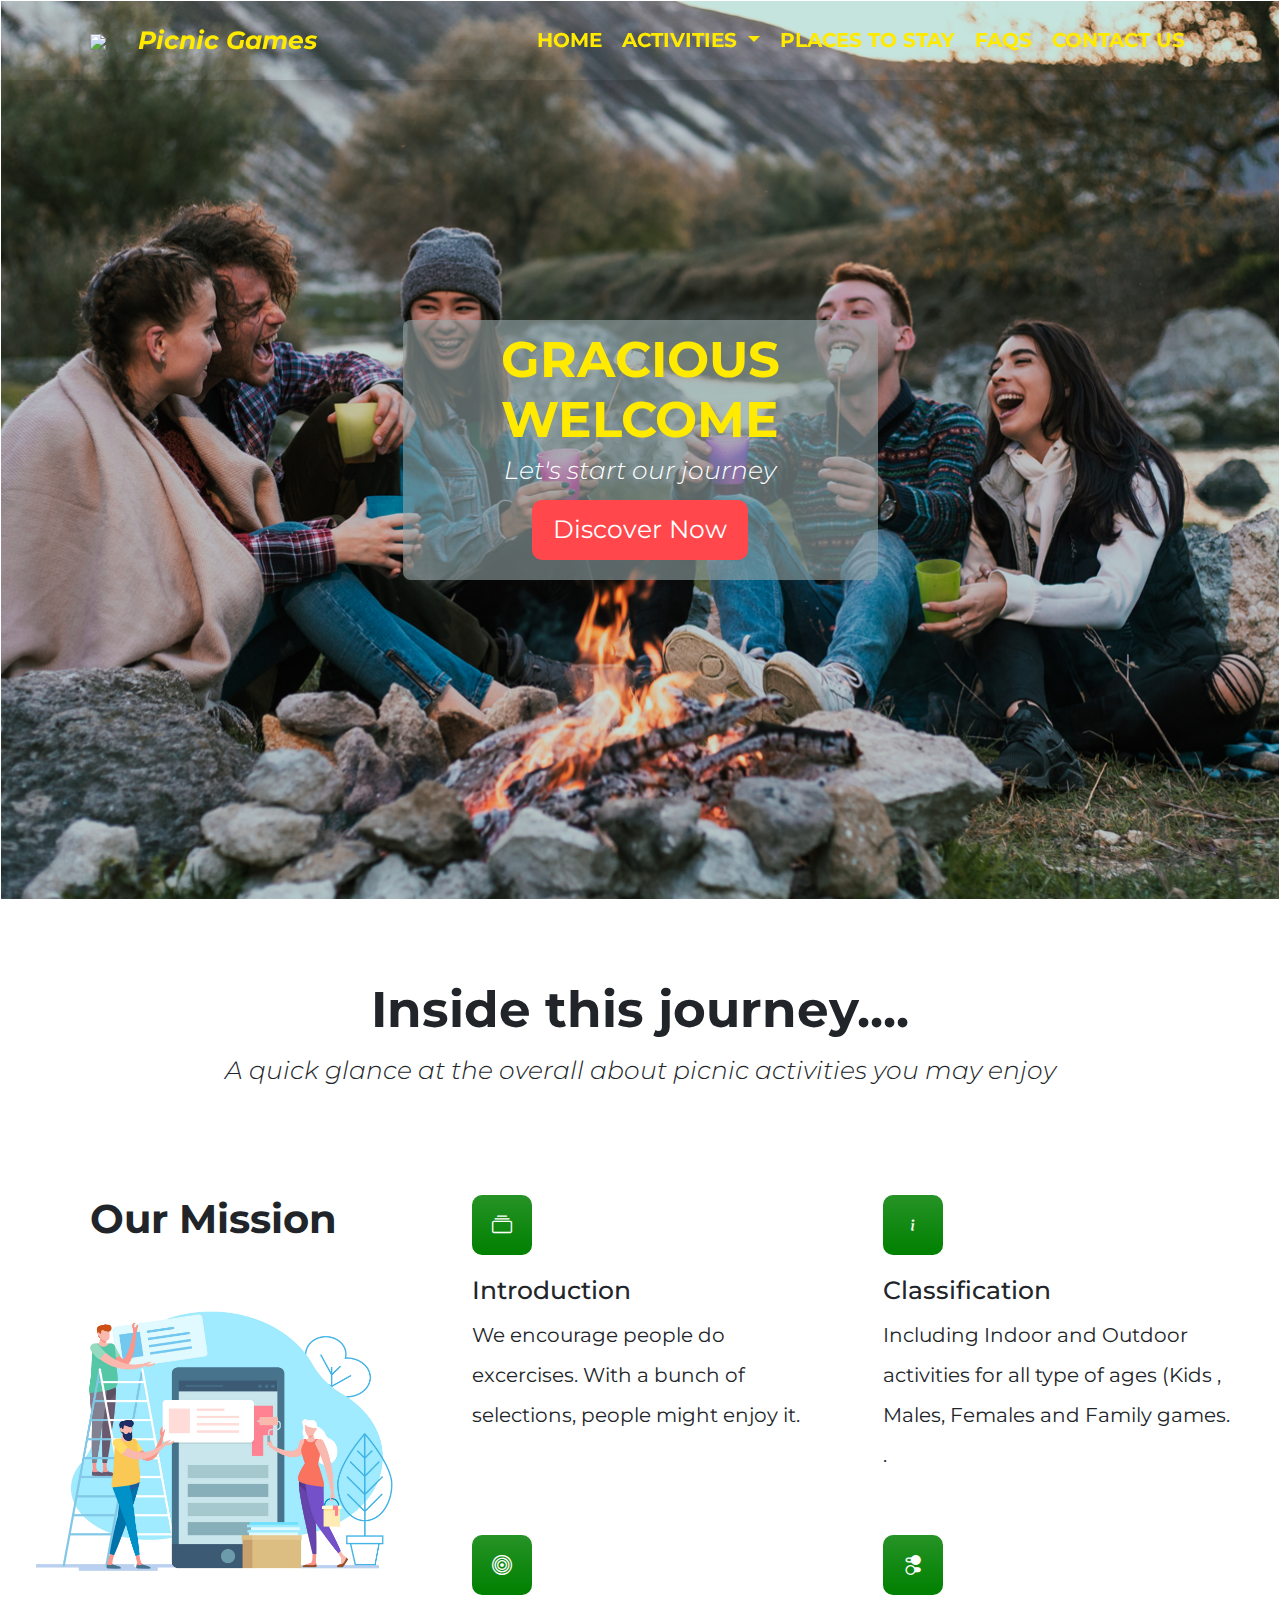
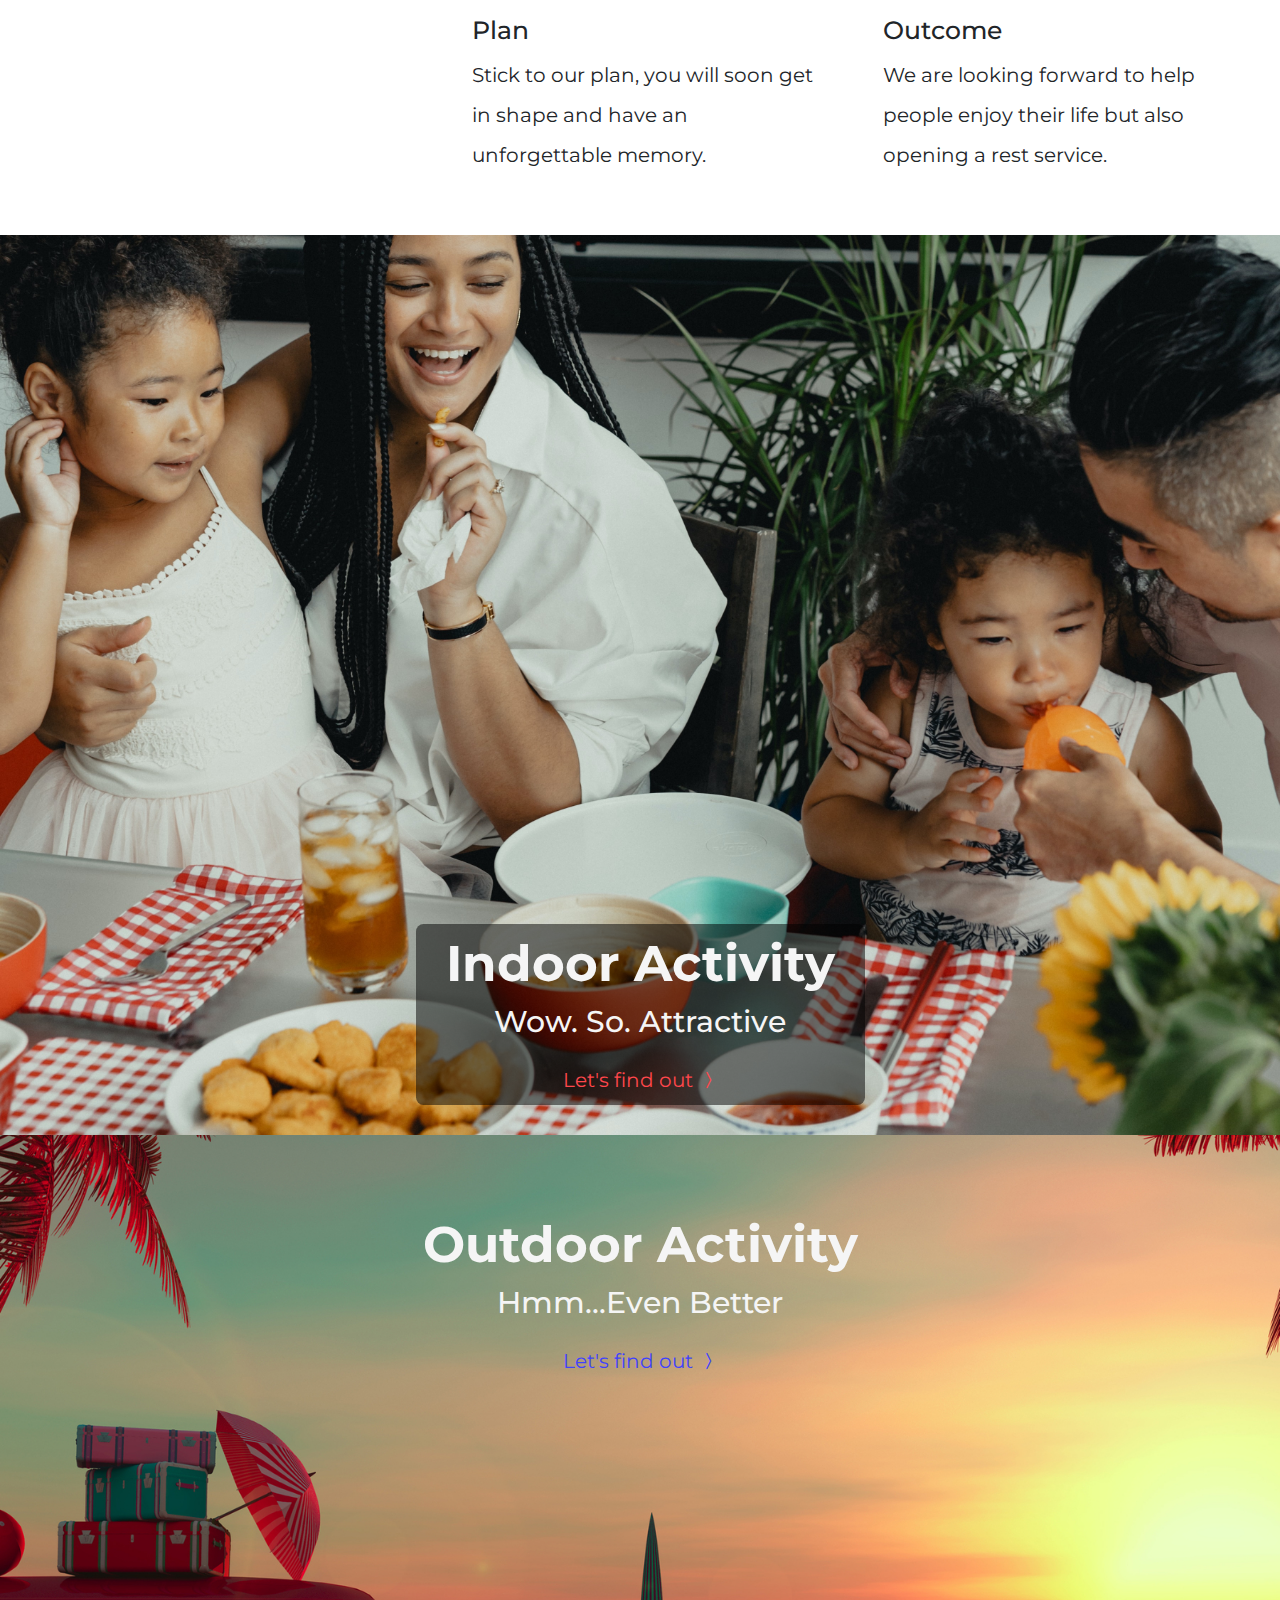
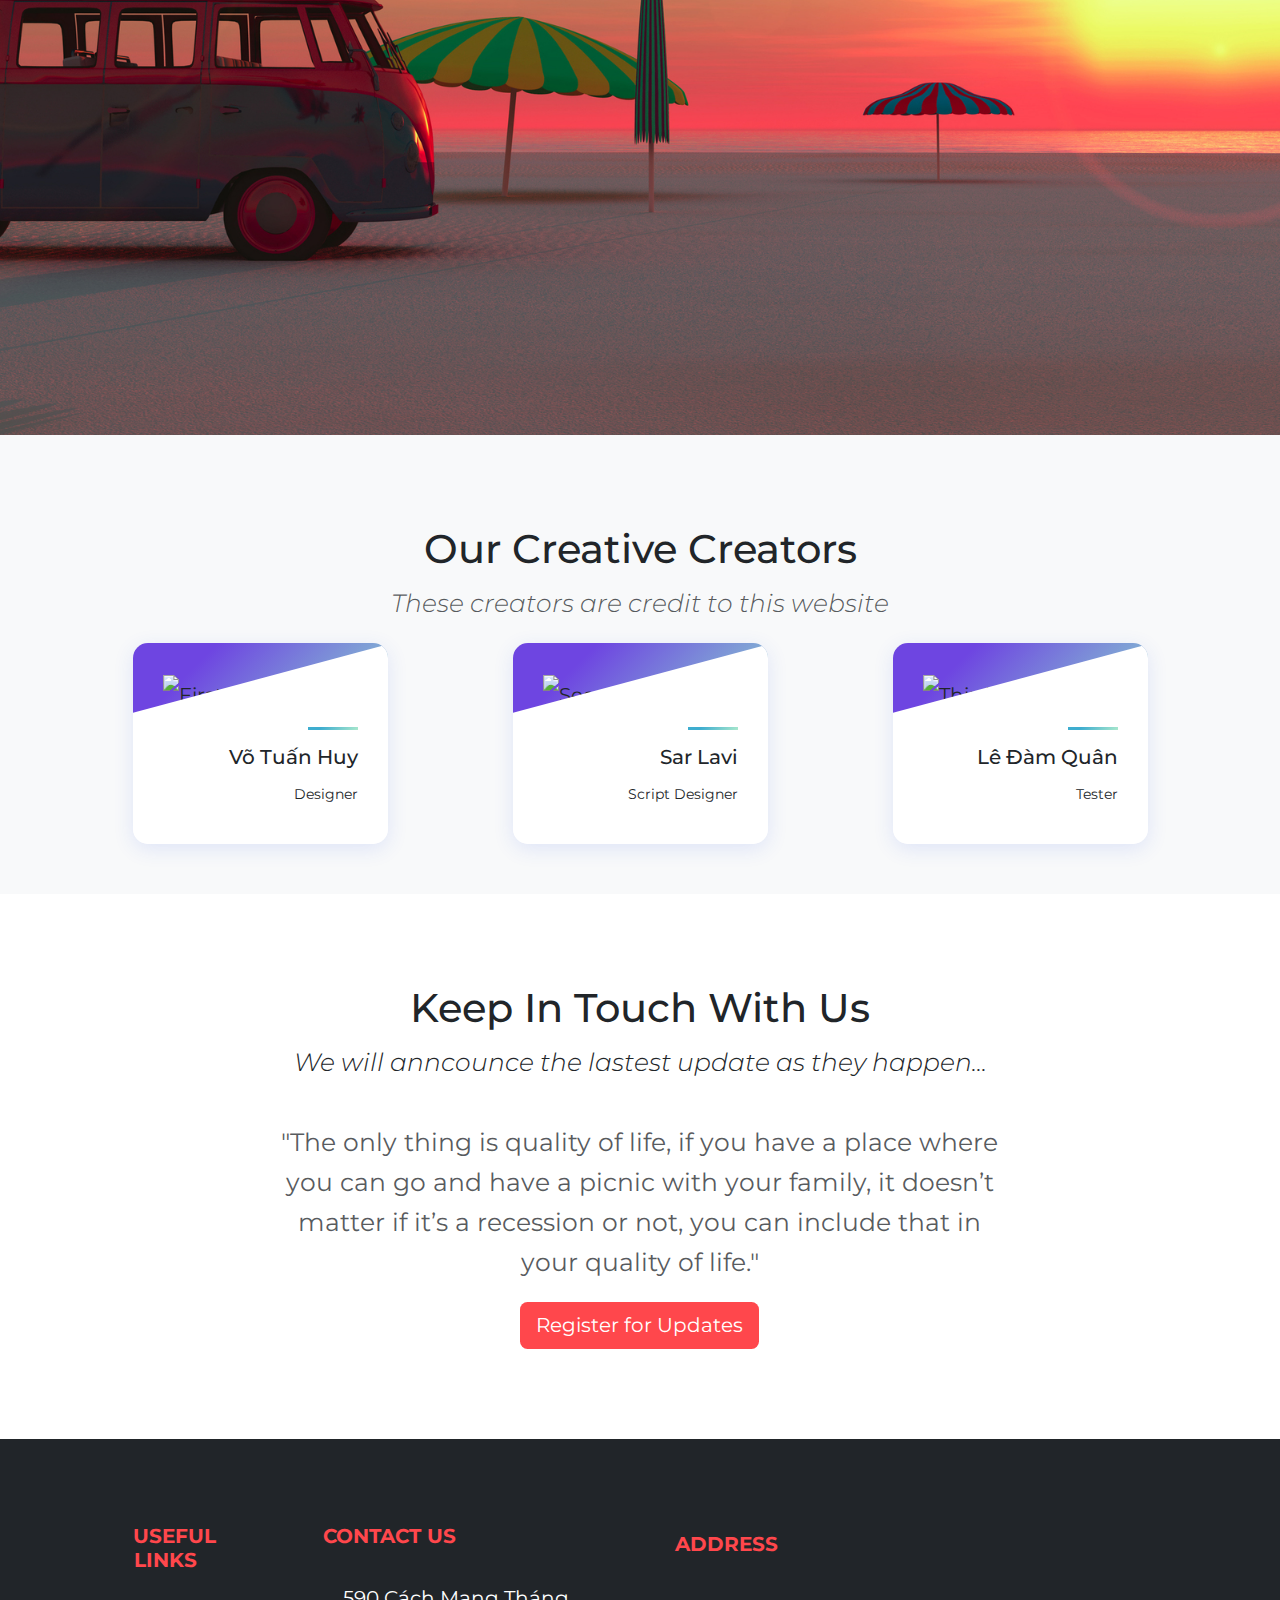
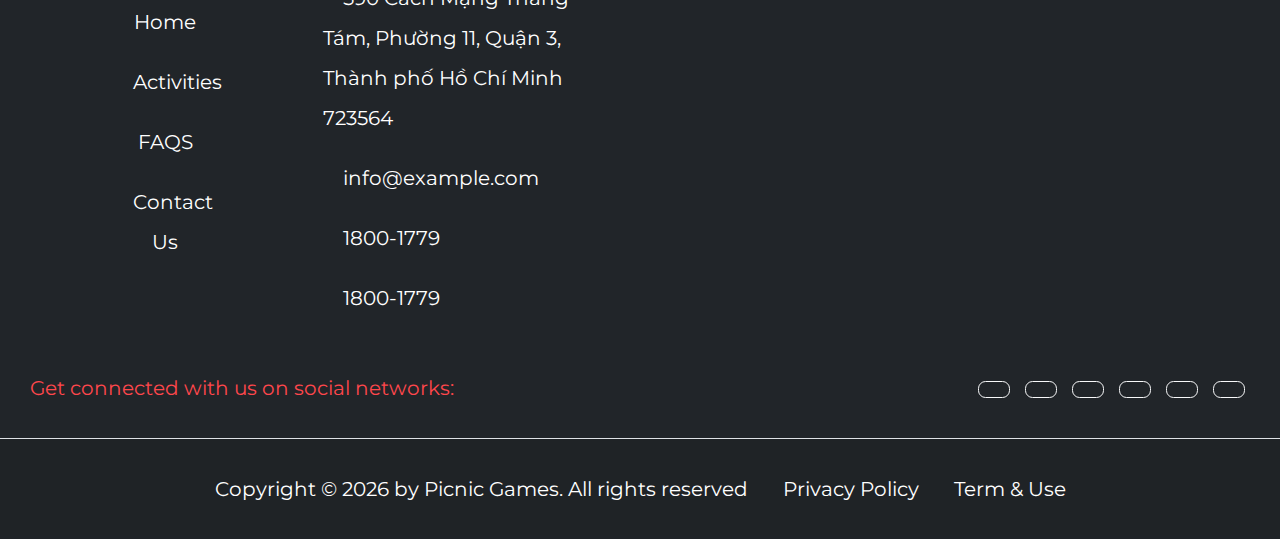
==== eProject-master/index.html @ 80cca402 "update" ====
<!DOCTYPE html>
<html lang="en">

<head>
    <meta charset="UTF-8">
    <meta http-equiv="X-UA-Compatible" content="IE=edge">
    <meta name="viewport" content="width=device-width, initial-scale=1.0">
    <title>Home</title>
    <!--CSS FILE-->
    <link href="https://cdn.jsdelivr.net/npm/bootstrap@5.1.2/dist/css/bootstrap.min.css" rel="stylesheet">
    <link rel="stylesheet" href="https://cdn.jsdelivr.net/npm/bootstrap-icons@1.7.1/font/bootstrap-icons.css">
    <link rel="stylesheet" href="https://cdnjs.cloudflare.com/ajax/libs/font-awesome/6.0.0-beta3/css/all.min.css"
        integrity="sha512-Fo3rlrZj/k7ujTnHg4CGR2D7kSs0v4LLanw2qksYuRlEzO+tcaEPQogQ0KaoGN26/zrn20ImR1DfuLWnOo7aBA=="
        crossorigin="anonymous" referrerpolicy="no-referrer" type="text/css">
    <link rel="stylesheet" href="css/home.css">
    <!--CSS FILE END-->

     <!--Font Css-->
     <link rel="preconnect" href="https://fonts.googleapis.com">
     <link rel="preconnect" href="https://fonts.gstatic.com" crossorigin>
     <link href="https://fonts.googleapis.com/css2?family=Montserrat:wght@400;700&display=swap" rel="stylesheet">
     <!--Font Css End-->

    <!--SCRIPT FILE-->
    <script src="https://cdnjs.cloudflare.com/ajax/libs/popper.js/1.16.0/umd/popper.min.js"></script>
    <script src="https://cdn.jsdelivr.net/npm/bootstrap@5.1.2/dist/js/bootstrap.bundle.min.js"></script>
    <script src="https://code.jquery.com/jquery-3.6.0.js"
        integrity="sha256-H+K7U5CnXl1h5ywQfKtSj8PCmoN9aaq30gDh27Xc0jk=" crossorigin="anonymous"></script>
    <script src="js/home.js"></script>
    <!--SCRIPT FILE END-->

    <style>
        * {
            margin: 0;
            padding: 0;
            font-size: 20px;
            line-height: 2rem;
            font-family: 'Montserrat', sans-serif;
        }
    </style>
</head>

<body>
    <!--NavBar Start-->
    <section class="header d-flex flex-column justify-content-center align-content-center">

        <nav class="navbar navbar-expand-lg navbar-dark shadow fixed-top">
            <div class="container">
                <a href="#intro" class="navbar-brand">
                    <img src="img/nen_trang.png" class="img img-fluid align-middle px-sm-1" />
                    <span class="lead fw-bolder" style="color: #FFEA00; font-style: italic; ">Picnic Games</span>
                </a>


                <!--Toggle Hamburger-->
                <button class="navbar-toggler" type="button" data-bs-toggle="collapse" data-bs-target="#main-nav"
                    aria-controls="main-nav" aria-expanded="false" aria-label="Toggle navigation">
                    <span class="navbar-toggler-icon"></span>
                </button>

                <!--Navbar link-->
                <div class="collapse navbar-collapse justify-content-end align-center" id="main-nav">
                    <ul class="navbar-nav fw-bold">
                        <li class="nav-item">
                            <a class="nav-link" href="index.html">HOME</a>
                        </li>

                        <li class="nav-item dropdown">
                            <a class="nav-link dropdown-toggle" href="#" data-bs-toggle="dropdown"> ACTIVITIES </a>
                            <ul class="dropdown-menu" style="background-color: black;">
                                <div class="nav-subitem">
                                    <li><a class="dropdown-item" href="#activities">GALLERY</a></li>
                                </div>

                                <div class="nav-subitem">
                                    <li><a class="dropdown-item" href="indoor.html" target="_self">INDOOR</a></li>
                                </div>

                                <div class="nav-subitem">
                                    <li><a class="dropdown-item" href="outdoor.html"> OUTDOOR</a></li>
                                </div>
                            </ul>
                        </li>

                        <li class="nav-item">
                            <a class="nav-link" href="PlacesToStay.html">PLACES TO STAY</a>
                        </li>

                        <li class="nav-item">
                            <a class="nav-link" href="FAQs.html">FAQS</a>
                        </li>
                        <li class="nav-item">
                            <a class="nav-link" href="contact.html">CONTACT US</a>
                        </li>
                    </ul>
                </div>
            </div>
        </nav>


        <!-- Section Intro -->
        <section id="intro" class="m-2">
            <div class="container">
                <div class="row justify-content-center align-items-center">
                    <div class="col-md-5 text-start text-md-center py-3 py-lg-2 rounded"
                        style="background-color: rgba(149, 165, 166, 0.6);">
                        <h1>
                            <div class="display-6 fw-bold" style="color: #FFEA00;">GRACIOUS WELCOME</div>
                            <div class="lead " style="color: white;">Let's start our journey</div>
                        </h1>
                        <a href="#topic" class="btn btn-lg mb-2 rounded-right"
                            style="background-color:#ff474c; color: white;">Discover Now</a>
                    </div>
                </div>
            </div>
        </section>
        <!-- Section Intro End -->
    </section>
    <!--NavBar End-->



    <!--Introduction-->
    <div class="container-fluid" id="topic">
        <div class="text-center mt-5 mb-1 py-3">
            <h1 class="fw-bold">Inside this journey....</h1>
            <p class="lead">
                A quick glance at the overall about picnic activities you may enjoy
            </p>
        </div>

        <div class="container-fluid">
            <section class="py-md-5" id="features">
                <div class="row gx-5">
                    <div class="col-lg-4 mb-5 mb-lg-0">
                        <h2 class="fw-bolder mb-0 text-center">Our Mission</h2>
                        <img src="img/app.png" class="img-fluid mt-5">
                    </div>

                    <div class="col-lg-8">
                        <div class="container-fluid pb-5 pb-md-0">
                            <div class="row gx-5 row-cols-1 row-cols-md-2">
                                <div class="col mb-5 h-100">
                                    <div class="feature  bg-gradient text-white rounded-3 mb-3"><i
                                            class="bi bi-collection"></i></div>
                                    <h2 class="h5">Introduction</h2>
                                    <p class="mb-0">We encourage people do excercises. With a bunch of selections,
                                        people
                                        might enjoy it.</p>
                                </div>
                                <div class="col mb-5 h-100">
                                    <div class="feature  bg-gradient text-white rounded-3 mb-3">
                                        <i class="bi bi-info"></i>
                                    </div>
                                    <h2 class="h5">Classification</h2>
                                    <p class="mb-0">Including Indoor and
                                        Outdoor activities for all type of ages (Kids ,
                                        Males, Females and Family games.
                                        .</p>
                                </div>
                                <div class="col mb-5 mb-md-0 h-100">
                                    <div class="feature  bg-gradient text-white rounded-3 mb-3">
                                        <i class="bi bi-bullseye"></i>
                                    </div>
                                    <h2 class="h5">Plan</h2>
                                    <p class="mb-0">Stick to our plan, you will soon get in shape
                                        and have an unforgettable memory.</p>
                                </div>
                                <div class="col h-100">
                                    <div class="feature  bg-gradient text-white rounded-3 mb-3"><i
                                            class="bi bi-toggles2"></i></div>
                                    <h2 class="h5">Outcome</h2>
                                    <p class="mb-0">We are looking forward to help people enjoy their life but also
                                        opening a rest service.</p>
                                </div>
                            </div>
                        </div>
                    </div>
                </div>
            </section>
        </div>
    </div>
    <!--Introduction-->

    <!--Picnic Games Info-->
    <section id="activities" class="info-1 d-flex justify-content-center align-items-end">
        <div class="container mb-3 py-2 mb-md-1 mb-lg-0 py-lg-4 d-flex
        justify-content-center align-items-center">
            <div class="row text-center">
                <div class="col rounded pb-1 px-lg-4 py-2 mb-5 mb-md-0" id="picnic-info-1">
                    <h1 class="fw-bold">Indoor Activity</h1>
                    <h4 class="pb-2">Wow. So. Attractive</h4>
                    <a href="indoor.html" target="_self" rel="follow" aria-label="Learn more about Indoor Activity"
                        style="text-decoration: none; color: #ff474c;">
                        Let's find out
                        <i class="bi bi-chevron-compact-right"></i>
                    </a>

                </div>
            </div>
        </div>
    </section>

    <section id="activities" class="info-2 d-flex justify-content-center">
        <div class="container my-5">
            <div class="row text-center">
                <div class="col rounded-3 p-3 " id="picnic-info-2">
                    <h1 class="fw-bold">Outdoor Activity</h1>
                    <h4 class="pb-2">Hmm...Even Better</h4>
                    <a href="outdoor.html" target="_self" rel="follow" aria-label="Learn more about Indoor Activity"
                        style="text-decoration: none; color: #3f43fd;">
                        Let's find out
                        <i class="bi bi-chevron-compact-right"></i>
                    </a>
                </div>
            </div>
        </div>
    </section>
    <!--Picnic Games Info End-->

    <!--Creators Card-->
    <section class="bg-light">
        <div class="container pt-md-5">
            <div class="text-center pt-4 wow fadeInUp" data-wow-delay="0.2s"
                style="visibility: visible; animation-delay: 0.2s; animation-name: fadeInUp;">
                <h2>Our Creative Creators</h2>
                <p class="lead text-muted">These creators are credit to this website</p>
            </div>

            <div class="row justify-content-center justify-content-md-around align-items-center">
                <!-- First Creator-->
                <div class="col-12 col-sm-6 col-md-4  col-lg-3">
                    <div class="single_advisor_profile wow fadeInUp" data-wow-delay="0.2s"
                        style="visibility: visible; animation-delay: 0.2s; animation-name: fadeInUp;">
                        <!-- Team Thumb-->
                        <div class="advisor_thumb"><img src="img/First Creator.jpg" style="width: 100%;"
                                alt="First Creator" />
                            <!-- Social Info-->
                            <div class="social-info">
                                <a href="#"><i class="fab fa-facebook-f"></i></a>
                                <a href="#"><i class="fab fa-twitter"></i></a>
                                <a href="#"><i class="fab fa-instagram"></i></a>
                            </div>
                        </div>
                        <!-- Team Details-->
                        <div class="single_advisor_details_info">
                            <h6>Võ Tuấn Huy</h6>
                            <p class="designation">Designer</p>
                        </div>
                    </div>
                </div>
                <!-- First Creator End-->

                <!-- Second Creator-->
                <div class="col-12 col-sm-6 col-md-4 col-lg-3">
                    <div class="single_advisor_profile wow fadeInUp" data-wow-delay="0.2s"
                        style="visibility: visible; animation-delay: 0.2s; animation-name: fadeInUp;">
                        <!-- Team Thumb-->
                        <div class="advisor_thumb"><img src="img/Second Creator.jpg" style="width: 100%;"
                                alt="Second Creator" />
                            <!-- Social Info-->
                            <div class="social-info">
                                <a href="#"><i class="fab fa-facebook-f"></i></a>
                                <a href="#"><i class="fab fa-twitter"></i></a>
                                <a href="#"><i class="fab fa-instagram"></i></a>
                            </div>
                        </div>
                        <!-- Team Details-->
                        <div class="single_advisor_details_info">
                            <h6>Sar Lavi</h6>
                            <p class="designation">Script Designer</p>
                        </div>
                    </div>
                </div>
                <!-- Second Creator End-->

                <!-- Third Creator-->
                <div class="col-12 col-sm-6 col-md-4 col-lg-3">
                    <div class="single_advisor_profile wow fadeInUp" data-wow-delay="0.2s"
                        style="visibility: visible; animation-delay: 0.2s; animation-name: fadeInUp;">
                        <!-- Team Thumb-->
                        <div class="advisor_thumb"><img src="img/Third Creator.jpg" style="width: 100%;"
                                alt="Third Creator" />
                            <!-- Social Info-->
                            <div class="social-info">
                                <a href="#"><i class="fab fa-facebook-f"></i></a>
                                <a href="#"><i class="fab fa-twitter"></i></a>
                                <a href="#"><i class="fab fa-instagram"></i></a>
                            </div>
                        </div>
                        <!-- Team Details-->
                        <div class="single_advisor_details_info">
                            <h6>Lê Đàm Quân</h6>
                            <p class="designation">Tester</p>
                        </div>
                    </div>
                </div>
                <!-- Third Creator End-->
            </div>
        </div>
    </section>
    <!--Creators Card END-->

    <!--Register-->

    <section class="bg-ligt m-5 p-4">
        <div class="text-center">
            <h2>Keep In Touch With Us</h2>
            <p class="lead">
                We will anncounce the lastest update as they happen...
            </p>
        </div>

        <div class="row justify-content-center">
            <div class="col-md-8 text-center">
                <p class="text-muted my-3" style="font-size: 25px;">
                    "The only thing is quality of life, if you have a place where you can go and have a picnic with your
                    family, it doesn’t matter if it’s a recession or not, you can include that in your quality of life."
                </p>
                <button class="btn" style="background-color: #ff474c; color: white;" data-bs-toggle="modal"
                    data-bs-target="#reg-modal">
                    Register for Updates
                </button>
            </div>
        </div>
        </div>
    </section>

    <!--Modal itself-->
    <div class="modal fade" id="reg-modal" tabindex="-1" aria-labelledby="modal-title" aria-hidden="true">
        <div class="modal-dialog">
            <div class="modal-content" id="modal-content">
                <div class="modal-header">
                    <h5 class="modal-title" id="modal-title">Get the Lastest Updates</h5>
                    <button type="button" class="btn-close" data-bs-dismiss="modal" aria-label="Close"></button>
                </div>

                <div class="modal-body">
                    <p>
                        Hi There!
                        <br><br>
                        If there are any difficulties in understading the games, please leave your email, we'll
                        contact you shortly for further details.
                        <br>
                    </p>

                    <label for="modal-email" class="form-label">Your email address : </label>
                    <input type="email" id="modal-email" name="modal-email" class="form-control"
                        placeholder="e.g. abc@example.com" aria-describedby="helpId">
                    <small id="helpId" class="text-muted"></small>
                </div>

                <div class="modal-footer">
                    <button class="btn" name="required" id="required" value="validate" onclick="required();"
                        style="background-color: #ff474c; color: white;">Submit</button>
                </div>
            </div>
        </div>
    </div>
    <!--Modal itself End-->
    <!--Register End-->

    <!-- Footer -->
    <footer class="text-center text-lg-start bg-dark text-white">

        <!-- Section: Links  -->
        <section class="d-flex justify-content-center justify-content-lg-around pt-1">
            <div class="container text-center text-md-start mt-5">
                <!-- Grid row -->
                <div class="row mt-3">

                    <!-- Grid column -->
                    <div class="col col-md-3 text-center col-lg-2 col-xl-1 mx-auto mb-4">
                        <!-- Links -->
                        <h6 class="text-uppercase fw-bold mb-4" style="color: #ff474c;">
                            Useful links
                        </h6>
                        <p>
                            <a href="index.html" class="text-reset">Home</a>
                        </p>
                        <p>
                            <a href="#!" class="text-reset">Activities</a>
                        </p>
                        <p>
                            <a href="FAQs.html" class="text-reset">FAQS</a>
                        </p>
                        <p>
                            <a href="contact.html" class="text-reset">Contact Us</a>
                        </p>
                    </div>
                    <!-- Grid column -->

                    <!-- Grid column -->
                    <div class="col-md-4 col-lg-3 col-xl-3 mx-auto mb-md-0 mb-4">
                        <!-- Links -->
                        <h6 class="text-uppercase fw-bold mb-4" style="color: #ff474c;">
                            Contact Us
                        </h6>
                        <p>
                            <i class="fas fa-home me-3"></i>
                            590 Cách Mạng Tháng Tám, Phường 11, Quận 3, Thành phố Hồ Chí
                            Minh 723564
                        </p>
                        <p>
                            <i class="fas fa-envelope me-3"></i>
                            info@example.com
                        </p>
                        <p><i class="fas fa-phone me-3"></i> 1800-1779</p>
                        <p><i class="fas fa-print me-3"></i> 1800-1779</p>
                    </div>
                    <!-- Grid column -->

                    <!-- Grid column -->
                    <div class="col-md-12 col-lg-6 mb-4">
                        <!-- Content -->
                        <h6 class="text-uppercase fw-bold" style="color: #ff474c;">
                            <i class="fas fa-gem me-3"></i>Address
                        </h6>

                        <iframe
                            src="https://www.google.com/maps/embed?pb=!1m14!1m8!1m3!1d15677.2773997461!2d106.6662743!3d10.7868348!3m2!1i1024!2i768!4f13.1!3m3!1m2!1s0x0%3A0xd2ecb62e0d050fe9!2sFPT-Aptech%20Computer%20Education%20HCM!5e0!3m2!1sen!2s!4v1637962975771!5m2!1sen!2s"
                            width="100%" height="100%" style="border:0;" allowfullscreen="" loading="lazy">
                        </iframe>

                    </div>
                    <!-- Grid column -->

                </div>
                <!-- Grid row -->
            </div>
        </section>
        <!-- Section: Links  -->




        <!-- Section: Social media -->
        <section class="d-flex justify-content-center justify-content-lg-between p-4 border-bottom">
            <!-- Left -->
            <div class="me-5 d-none d-lg-block">
                <span style="color: #ff474c;">Get connected with us on social networks:</span>
            </div>
            <!-- Left -->

            <!-- Right -->
            <div>
                <a class="btn btn-outline-light btn-floating m-1 " href="#!" role="button"><i
                        class="fab fa-facebook-f"></i></a>

                <!-- Twitter -->
                <a class="btn btn-outline-light btn-floating m-1" href="#!" role="button"><i
                        class="fab fa-twitter"></i></a>

                <!-- Google -->
                <a class="btn btn-outline-light btn-floating m-1" href="#!" role="button"><i
                        class="fab fa-google"></i></a>

                <!-- Instagram -->
                <a class="btn btn-outline-light btn-floating m-1" href="#!" role="button"><i
                        class="fab fa-instagram"></i></a>

                <!-- Linkedin -->
                <a class="btn btn-outline-light btn-floating m-1" href="#!" role="button"><i
                        class="fab fa-linkedin-in"></i></a>

                <!-- Github -->
                <a class="btn btn-outline-light btn-floating m-1" href="#!" role="button"><i
                        class="fab fa-github"></i></a>
            </div>
            <!-- Right -->
        </section>
        <!-- Section: Social media -->

        <!-- Copyright -->
        <div class="text-center p-4" style="background-color: rgba(0, 0, 0, 0.05);">
            Copyright &copy;
            <script>document.write(new Date().getFullYear());</script> by Picnic Games. All rights reserved
            <div class="d-block d-md-inline-block">
                <a href="#" class="text-reset p-4" style="text-decoration: none;">Privacy Policy</a>
                <a href="#" class="text-reset " style="text-decoration: none;">Term & Use</a>
            </div>
        </div>
        <!-- Copyright -->
    </footer>
    <!-- Footer -->
</body>

</html>
---- eProject-master/css/home.css ----
/*(----------Navbar-CSS---------)*/
* {
    margin: 0;
    padding: 0;
    font-size: 20px;
    font-family: 'Montserrat', sans-serif;
}

.header {
    background-image: url("../img/Header.png");
    background-size: cover;
    height: 100vh;
    background-position: center;
    display: block;
    border: thin solid white;
}

.navbar {
    background-color: transparent !important;
    transition: 0.7s ease;
}

.navbar.scrolled {
    background:#353839 !important;
}

.img {
    margin-right: 1rem;
}

.lead{
    font-style: italic;
}

.img:hover{
    transform: rotate(-5deg);
    transition: linear 0.4s;
}

@media only screen and (min-width: 1000px) {
    .img {
    width: 75px;
    margin-right: 1rem;
}
}

@media only screen and (max-width: 1000px) {
    .img {
    width: 40px;
    margin-right: 1rem;
}
}

@media only screen and (max-width: 509px) {
    .navbar-nav{
        background-color: black !important;
        padding-left: 10px;
    }
}


.navbar-nav .nav-link {
    color: #FFEA00 !important;
}

.navbar-nav .nav-item:hover .nav-link {
    color: #FF5733 !important;
}

.dropdown-item {
    color: whitesmoke !important;
}

.navbar-nav .nav-subitem:hover .dropdown-item {
    color: #FF5733 !important;
    background-color: black !important;
}

/*(----------Navbar-CSS-END--------)*/

/*----------Feature----------------*/
.feature {
    background-color: green;
    display: inline-flex;
    align-items: center;
    justify-content: center;
    height: 3rem;
    width: 3rem;
    font-size: 1.5rem;
}
/*----------Feature----------------*/

/*(----------Picnic-Info---------)*/
.info-1 {
    background-image: url("../img/Indoor-dinner.jpg");
    background-size: cover;
    height: 100vh;
    background-position: center;
    display: block;
}

#picnic-info-1{
    background-color: rgba(0, 0, 0, 0.5);
    color: whitesmoke;
}


.info-2 {
    background-image: url("../img/Outdoor.jpg");
    background-size: cover;
    height: 100vh;
    background-position: center;
    display: block;
}

#picnic-info-2{
    color: whitesmoke;
}
    
/*(----------Picnic-Info-End--------)*/

/*(----------Footer-CSS---------)*/
.btn-floating:hover {
    background-color: #ff474c;
}

.text-reset {
    text-decoration: none;
}

.text-reset:hover {
    color: #ff474c !important;
}

/*(----------Footer-CSS-END-------)*/


/*Creator Css */
.single_advisor_profile {
    position: relative;
    margin-bottom: 50px;
    -webkit-transition-duration: 500ms;
    transition-duration: 500ms;
    z-index: 1;
    border-radius: 15px;
    -webkit-box-shadow: 0 0.25rem 1rem 0 rgba(47, 91, 234, 0.125);
    box-shadow: 0 0.25rem 1rem 0 rgba(47, 91, 234, 0.125);
}

.single_advisor_profile .advisor_thumb {
    position: relative;
    z-index: 1;
    border-radius: 15px 15px 0 0;
    margin: 0 auto;
    padding: 30px 30px 0 30px;
    background-color: #89d4cf;
    background-image: linear-gradient(315deg, #89d4cf 0%, #6e45e1 74%);
    overflow: hidden;
}

.single_advisor_profile .advisor_thumb::after {
    -webkit-transition-duration: 500ms;
    transition-duration: 500ms;
    position: absolute;
    width: 150%;
    height: 80px;
    bottom: -45px;
    left: -25%;
    content: "";
    background-color: #ffffff;
    -webkit-transform: rotate(-15deg);
    transform: rotate(-15deg);
}


.single_advisor_profile .advisor_thumb .social-info {
    position: absolute;
    z-index: 1;
    width: 100%;
    bottom: 0;
    right: 30px;
    text-align: right;
}

.single_advisor_profile .advisor_thumb .social-info a {
    font-size: 14px;
    color: #020710;
    padding: 0 5px;
}

.single_advisor_profile .advisor_thumb .social-info a:hover,
.single_advisor_profile .advisor_thumb .social-info a:focus {
    color: #3f43fd;
}

.single_advisor_profile .advisor_thumb .social-info a:last-child {
    padding-right: 0;
}

.single_advisor_profile .single_advisor_details_info {
    position: relative;
    z-index: 1;
    padding: 30px;
    text-align: right;
    -webkit-transition-duration: 500ms;
    transition-duration: 500ms;
    border-radius: 0 0 15px 15px;
    background-color: #ffffff;
}

.single_advisor_profile .single_advisor_details_info::after {
    -webkit-transition-duration: 500ms;
    transition-duration: 500ms;
    position: absolute;
    z-index: 1;
    width: 50px;
    height: 3px;
    background-color: #abe9cd;
    background-image: linear-gradient(315deg, #abe9cd 0%, #3eadcf 74%);
    content: "";
    top: 12px;
    right: 30px;
}

.single_advisor_profile .single_advisor_details_info h6 {
    margin-bottom: 0.25rem;
    -webkit-transition-duration: 500ms;
    transition-duration: 500ms;
}


.single_advisor_profile .single_advisor_details_info p {
    -webkit-transition-duration: 500ms;
    transition-duration: 500ms;
    margin-bottom: 0;
    font-size: 14px;
}

.single_advisor_profile:hover .advisor_thumb::after,
.single_advisor_profile:focus .advisor_thumb::after {
    background-color: #070a57;
}

.single_advisor_profile:hover .advisor_thumb .social-info a,
.single_advisor_profile:focus .advisor_thumb .social-info a {
    color: #ffffff;
}

.single_advisor_profile:hover .advisor_thumb .social-info a:hover,
.single_advisor_profile:hover .advisor_thumb .social-info a:focus,
.single_advisor_profile:focus .advisor_thumb .social-info a:hover,
.single_advisor_profile:focus .advisor_thumb .social-info a:focus {
    color: #ff474c;
}

.single_advisor_profile:hover .single_advisor_details_info,
.single_advisor_profile:focus .single_advisor_details_info {
    background-color: #070a57;
}

.single_advisor_profile:hover .single_advisor_details_info::after,
.single_advisor_profile:focus .single_advisor_details_info::after {
    background-color: #ff474c;
}

.single_advisor_profile:hover .single_advisor_details_info h6,
.single_advisor_profile:focus .single_advisor_details_info h6 {
    color: #ffffff;
}

.single_advisor_profile:hover .single_advisor_details_info p,
.single_advisor_profile:focus .single_advisor_details_info p {
    color: #ff474c;
}

/*Thumb Responsive for smaller screen */
@media only screen and (max-width: 575px) {
    .single_advisor_profile .advisor_thumb::after {
        height: 160px;
        bottom: -90px;
    }
}

/*Thumb Responsive for smaller screen END*/

/*Creator Css END*/
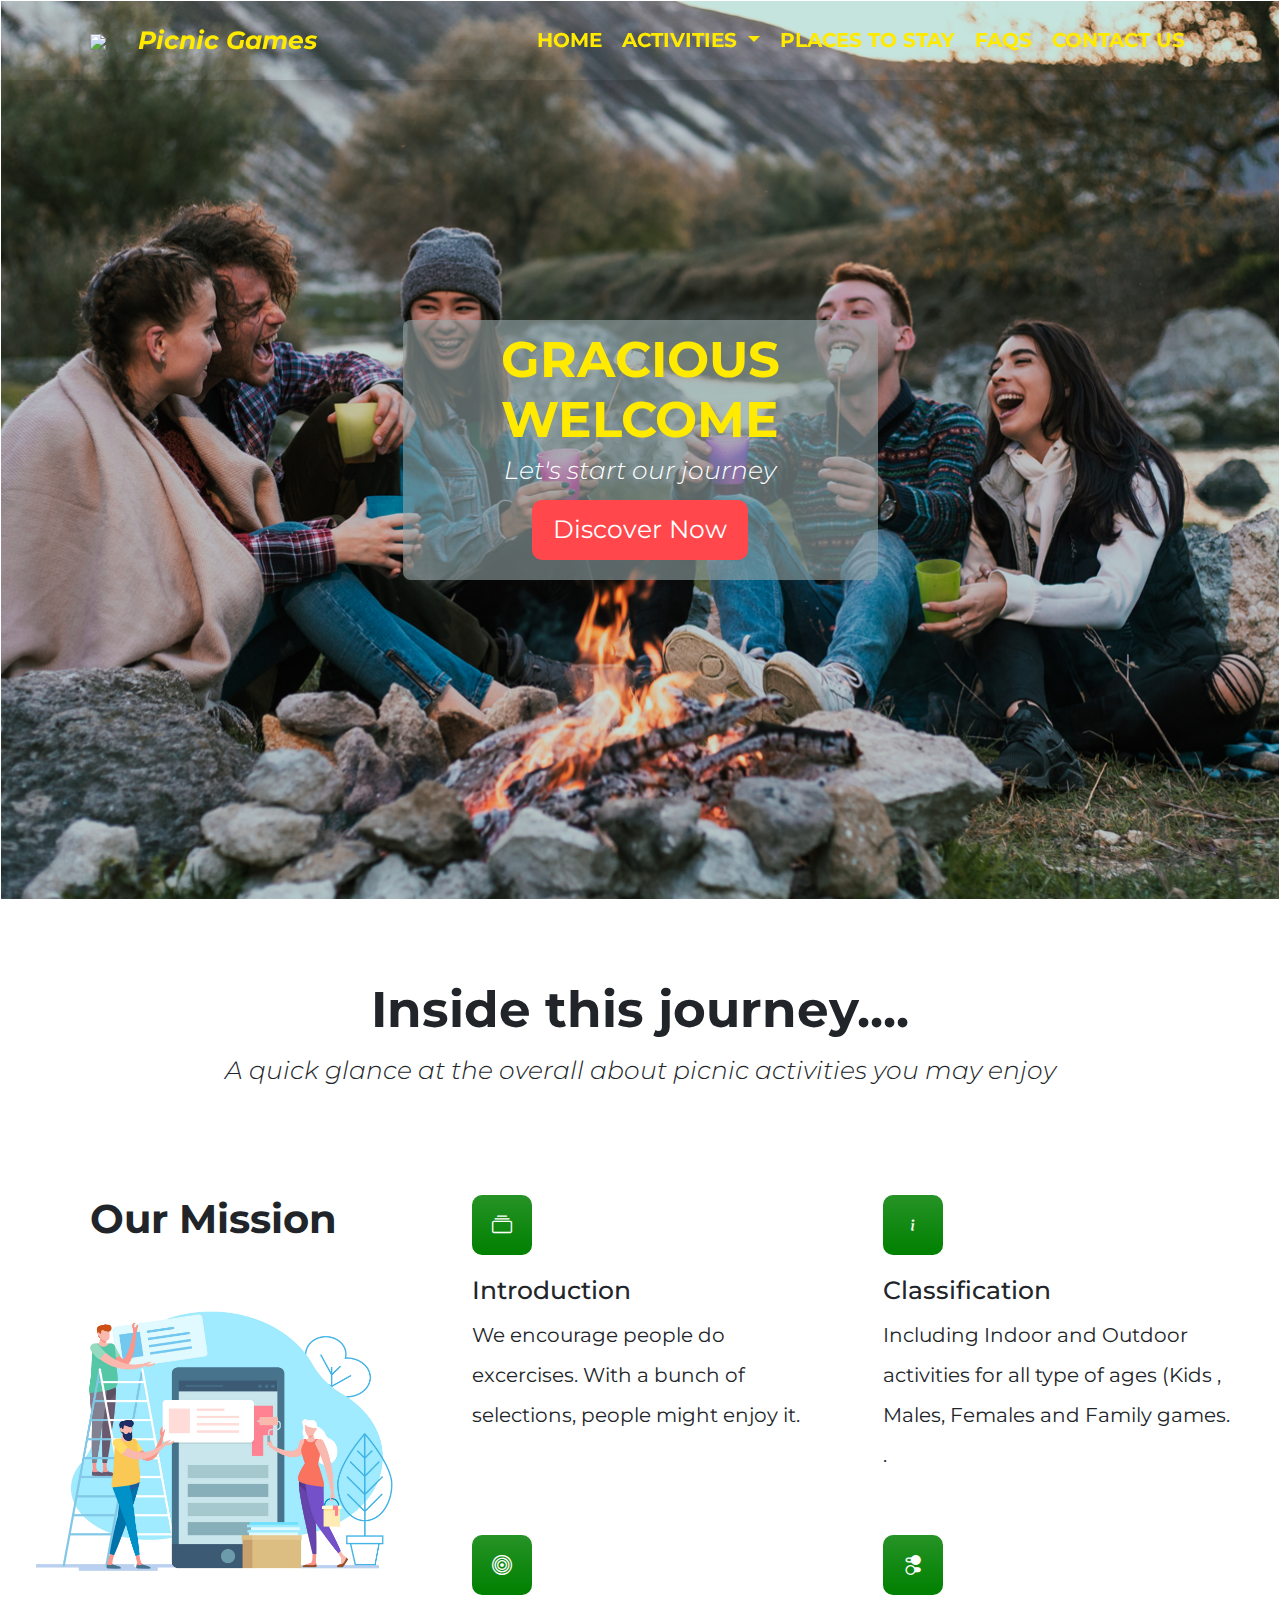
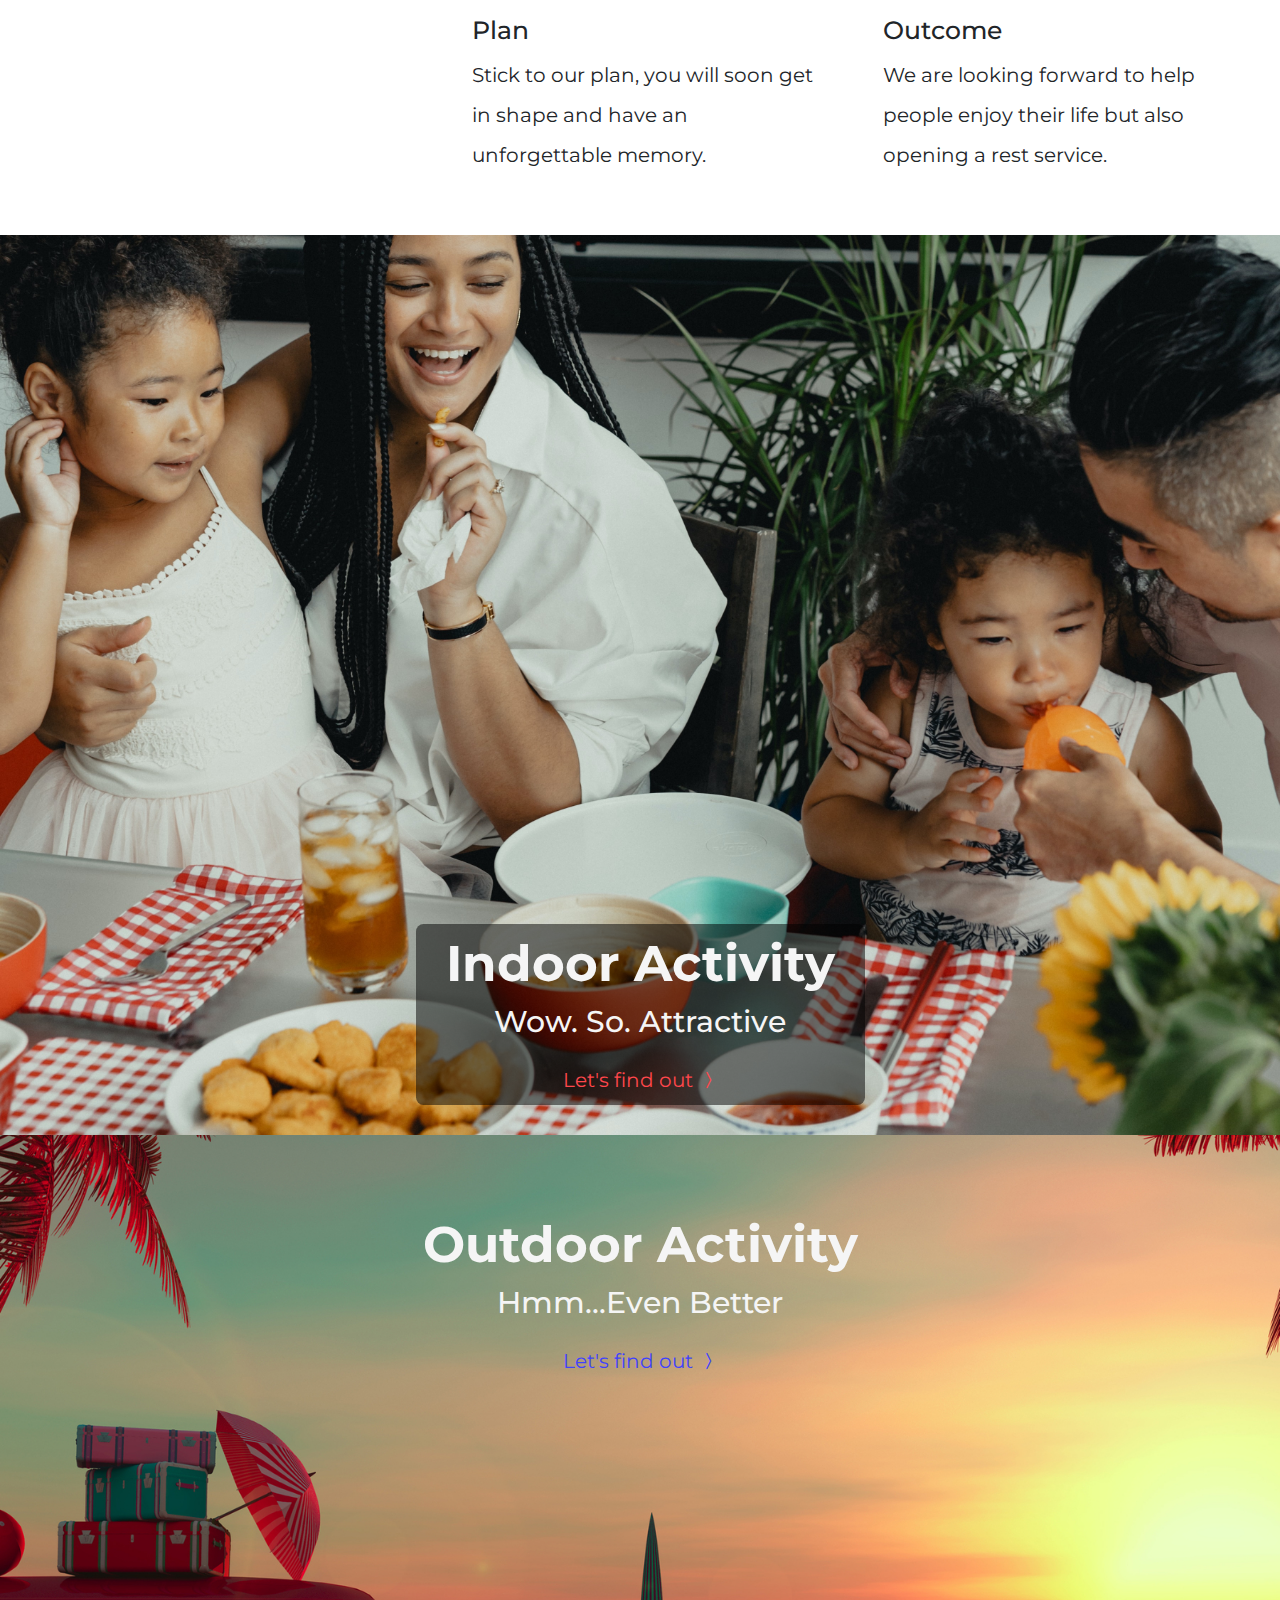
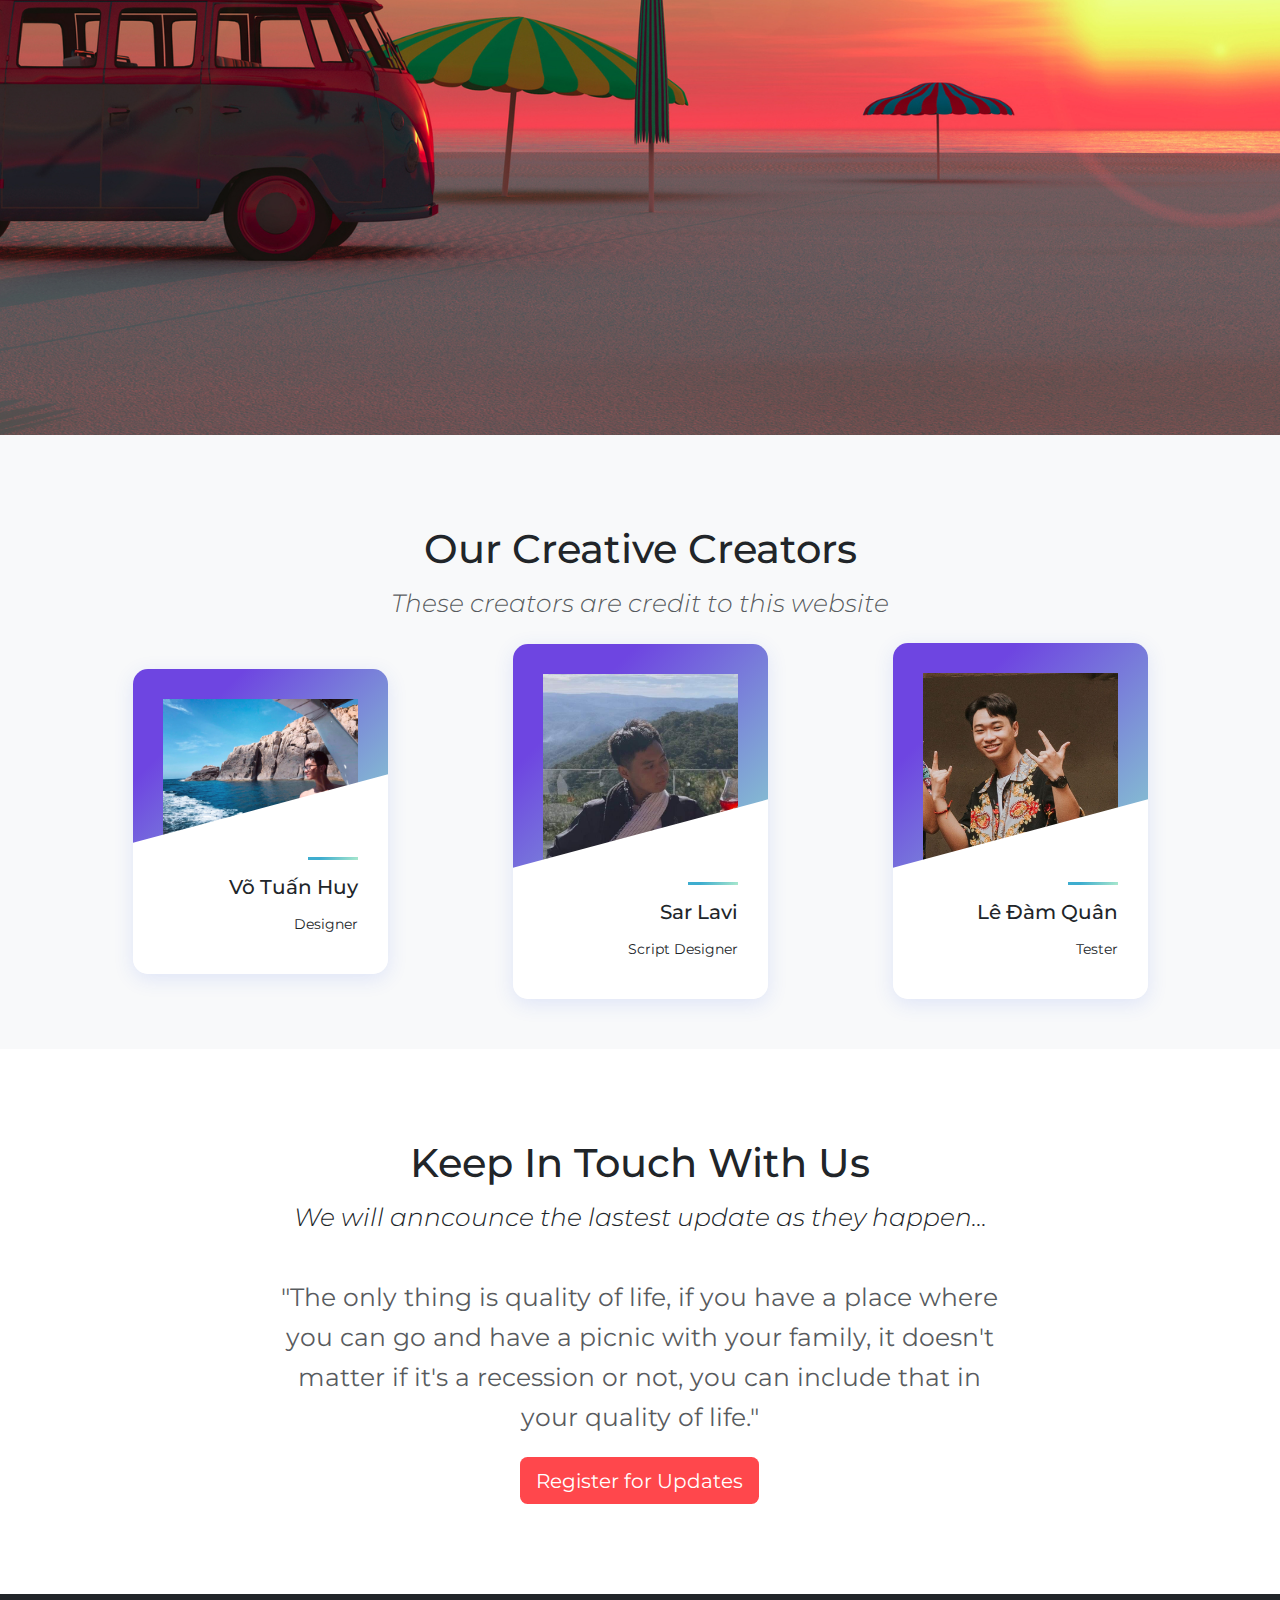
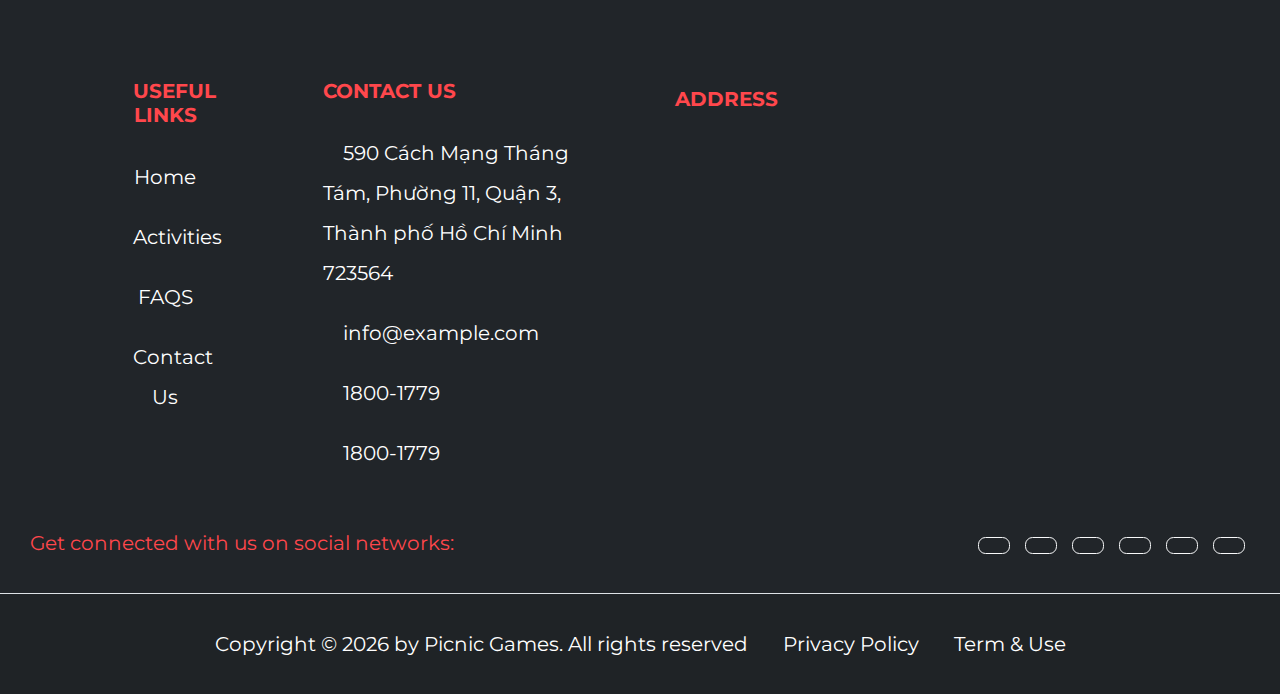
==== commit 897e5123: "update" ====
--- a/eProject-master/index.html
+++ b/eProject-master/index.html
@@ -69,7 +69,7 @@
                             <a class="nav-link dropdown-toggle" href="#" data-bs-toggle="dropdown"> ACTIVITIES </a>
                             <ul class="dropdown-menu" style="background-color: black;">
                                 <div class="nav-subitem">
-                                    <li><a class="dropdown-item" href="#activities">GALLERY</a></li>
+                                    <li><a class="dropdown-item" href="gallery.html">GALLERY</a></li>
                                 </div>
 
                                 <div class="nav-subitem">
@@ -233,7 +233,7 @@
                     <div class="single_advisor_profile wow fadeInUp" data-wow-delay="0.2s"
                         style="visibility: visible; animation-delay: 0.2s; animation-name: fadeInUp;">
                         <!-- Team Thumb-->
-                        <div class="advisor_thumb"><img src="img/First Creator.jpg" style="width: 100%;"
+                        <div class="advisor_thumb"><img src="img/creator/Huy.jpg" style="width: 100%;"
                                 alt="First Creator" />
                             <!-- Social Info-->
                             <div class="social-info">
@@ -256,7 +256,7 @@
                     <div class="single_advisor_profile wow fadeInUp" data-wow-delay="0.2s"
                         style="visibility: visible; animation-delay: 0.2s; animation-name: fadeInUp;">
                         <!-- Team Thumb-->
-                        <div class="advisor_thumb"><img src="img/Second Creator.jpg" style="width: 100%;"
+                        <div class="advisor_thumb"><img src="img/creator/lavi.jpg" style="width: 100%;"
                                 alt="Second Creator" />
                             <!-- Social Info-->
                             <div class="social-info">
@@ -279,7 +279,7 @@
                     <div class="single_advisor_profile wow fadeInUp" data-wow-delay="0.2s"
                         style="visibility: visible; animation-delay: 0.2s; animation-name: fadeInUp;">
                         <!-- Team Thumb-->
-                        <div class="advisor_thumb"><img src="img/Third Creator.jpg" style="width: 100%;"
+                        <div class="advisor_thumb"><img src="img/creator/Quan.jpg" style="width: 100%;"
                                 alt="Third Creator" />
                             <!-- Social Info-->
                             <div class="social-info">
@@ -315,7 +315,7 @@
             <div class="col-md-8 text-center">
                 <p class="text-muted my-3" style="font-size: 25px;">
                     "The only thing is quality of life, if you have a place where you can go and have a picnic with your
-                    family, it doesn’t matter if it’s a recession or not, you can include that in your quality of life."
+                    family, it doesn't matter if it's a recession or not, you can include that in your quality of life."
                 </p>
                 <button class="btn" style="background-color: #ff474c; color: white;" data-bs-toggle="modal"
                     data-bs-target="#reg-modal">
@@ -379,7 +379,7 @@
                             <a href="index.html" class="text-reset">Home</a>
                         </p>
                         <p>
-                            <a href="#!" class="text-reset">Activities</a>
+                            <a href="gallery.html" class="text-reset">Activities</a>
                         </p>
                         <p>
                             <a href="FAQs.html" class="text-reset">FAQS</a>
